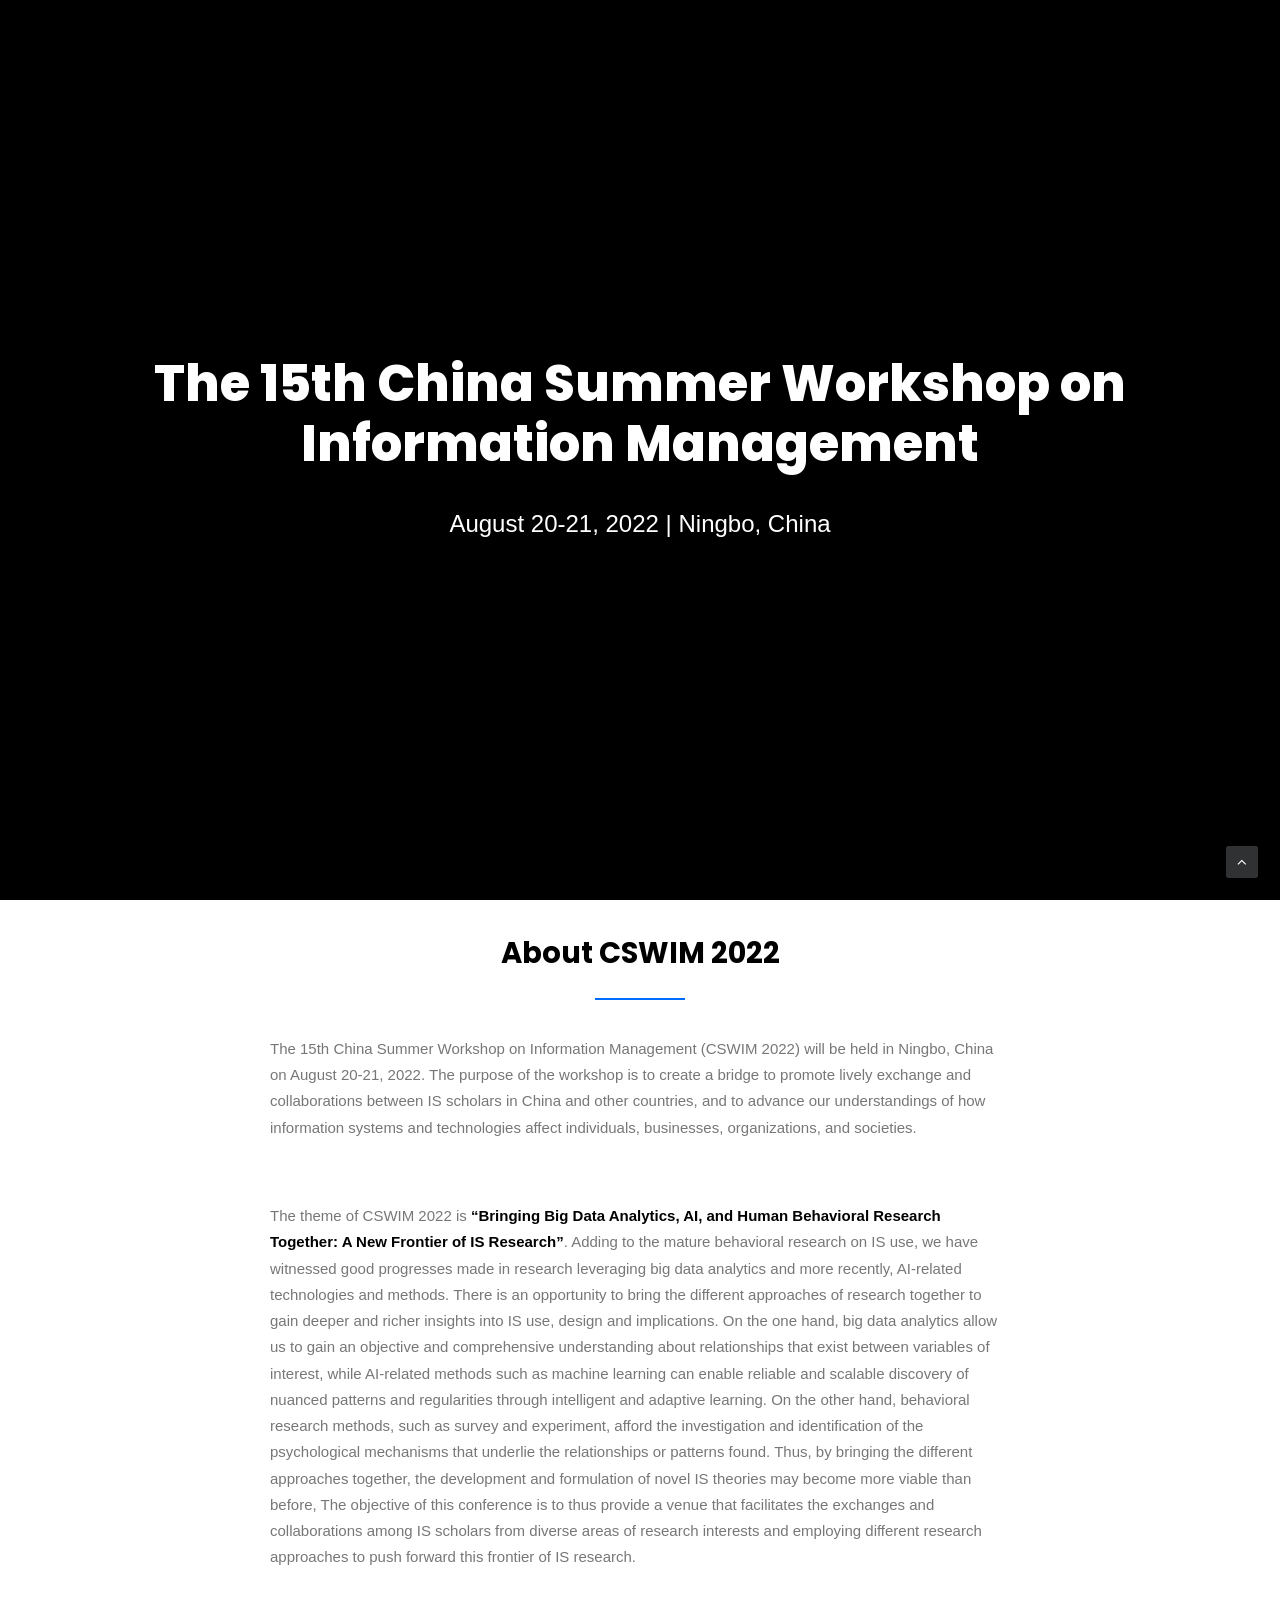
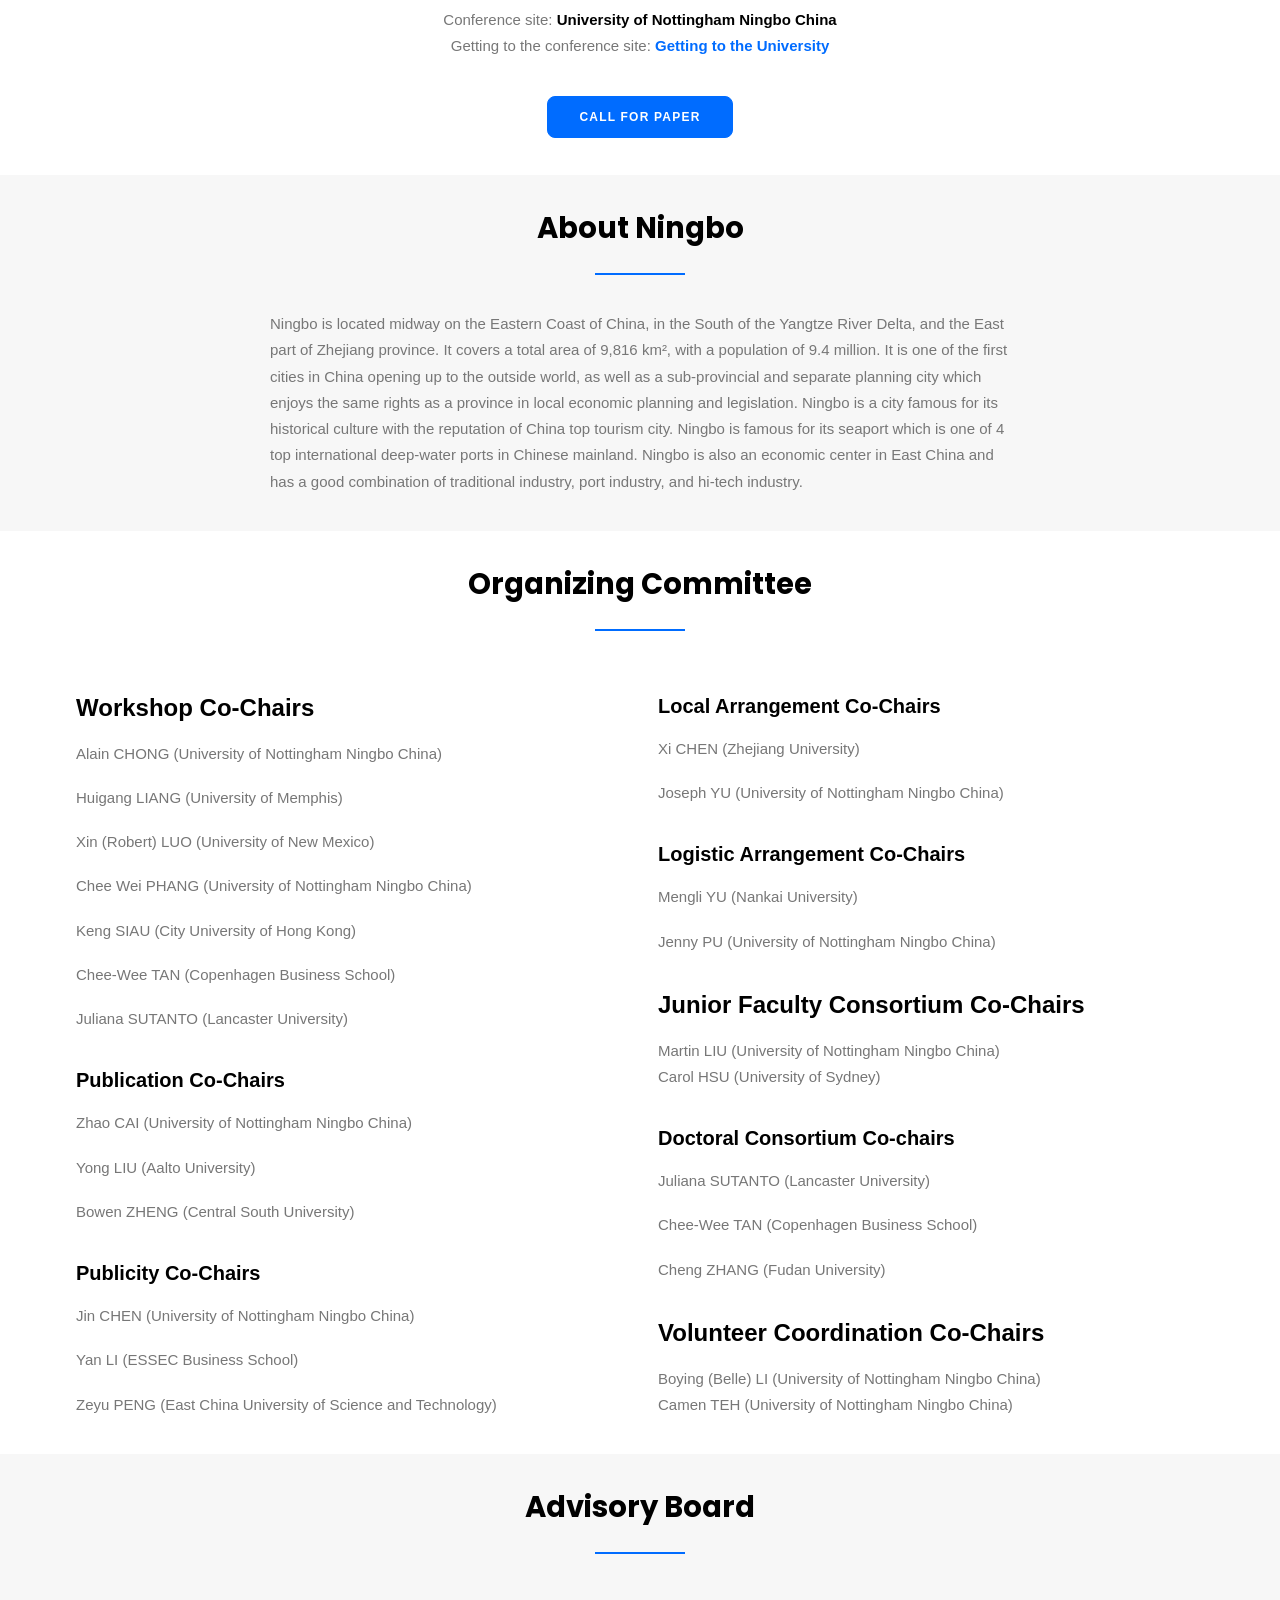
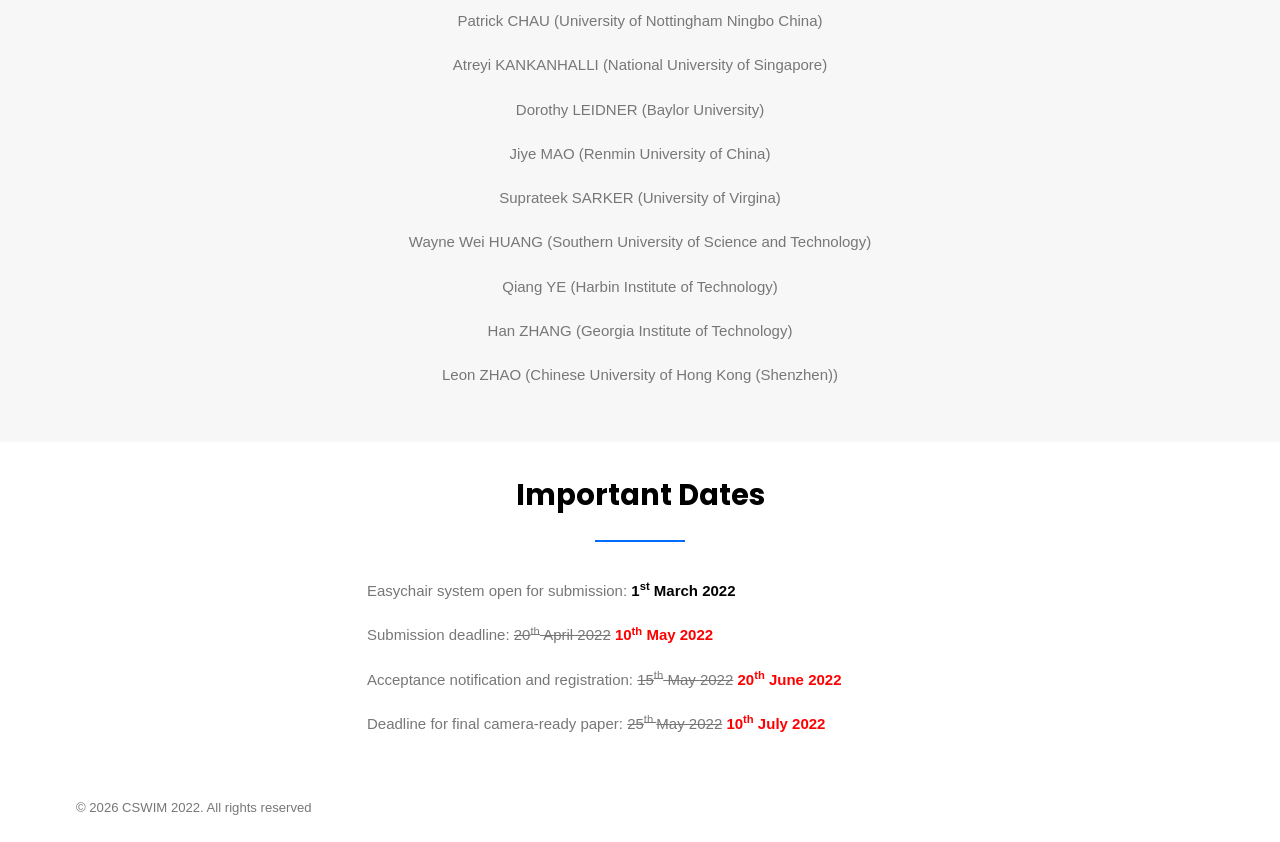
==== index.html @ 3b852569 "Static archive of 2022.cswimworkshop.org Mirrored from SiteGround origin for GitHub Pages hosting.  " ====
<!DOCTYPE html><html class="no-touch" lang="en-US" xmlns="http://www.w3.org/1999/xhtml"><head>
<meta http-equiv="Content-Type" content="text/html; charset=UTF-8">
<meta name="viewport" content="width=device-width, initial-scale=1">
<link rel="profile" href="http://gmpg.org/xfn/11">
<link rel="pingback" href="https://2022.cswimworkshop.org/xmlrpc.php">
<title>CSWIM 2022 – The 15th China Summer Workshop on Infor/mation Management</title>
<meta name="robots" content="max-image-preview:large">
<link rel="dns-prefetch" href="//fonts.googleapis.com">
<link rel="alternate" type="application/rss+xml" title="CSWIM 2022 » Feed" href="https://2022.cswimworkshop.org/feed/">
<link rel="alternate" type="application/rss+xml" title="CSWIM 2022 » Comments Feed" href="https://2022.cswimworkshop.org/comments/feed/">
<link rel="alternate" type="text/calendar" title="CSWIM 2022 » iCal Feed" href="https://2022.cswimworkshop.org/events/?ical=1">
<link rel="alternate" title="oEmbed (JSON)" type="application/json+oembed" href="https://2022.cswimworkshop.org/wp-json/oembed/1.0/embed?url=https%3A%2F%2F2022.cswimworkshop.org%2F">
<link rel="alternate" title="oEmbed (XML)" type="text/xml+oembed" href="https://2022.cswimworkshop.org/wp-json/oembed/1.0/embed?url=https%3A%2F%2F2022.cswimworkshop.org%2F&amp;format=xml">
<style id="wp-img-auto-sizes-contain-inline-css">
img:is([sizes=auto i],[sizes^="auto," i]){contain-intrinsic-size:3000px 1500px}
/*# sourceURL=wp-img-auto-sizes-contain-inline-css */
</style>
<style id="wp-emoji-styles-inline-css">

	img.wp-smiley, img.emoji {
		display: inline !important;
		border: none !important;
		box-shadow: none !important;
		height: 1em !important;
		width: 1em !important;
		margin: 0 0.07em !important;
		vertical-align: -0.1em !important;
		background: none !important;
		padding: 0 !important;
	}
/*# sourceURL=wp-emoji-styles-inline-css */
</style>
<style id="wp-block-library-inline-css">
:root{--wp-block-synced-color:#7a00df;--wp-block-synced-color--rgb:122,0,223;--wp-bound-block-color:var(--wp-block-synced-color);--wp-editor-canvas-background:#ddd;--wp-admin-theme-color:#007cba;--wp-admin-theme-color--rgb:0,124,186;--wp-admin-theme-color-darker-10:#006ba1;--wp-admin-theme-color-darker-10--rgb:0,107,160.5;--wp-admin-theme-color-darker-20:#005a87;--wp-admin-theme-color-darker-20--rgb:0,90,135;--wp-admin-border-width-focus:2px}@media (min-resolution:192dpi){:root{--wp-admin-border-width-focus:1.5px}}.wp-element-button{cursor:pointer}:root .has-very-light-gray-background-color{background-color:#eee}:root .has-very-dark-gray-background-color{background-color:#313131}:root .has-very-light-gray-color{color:#eee}:root .has-very-dark-gray-color{color:#313131}:root .has-vivid-green-cyan-to-vivid-cyan-blue-gradient-background{background:linear-gradient(135deg,#00d084,#0693e3)}:root .has-purple-crush-gradient-background{background:linear-gradient(135deg,#34e2e4,#4721fb 50%,#ab1dfe)}:root .has-hazy-dawn-gradient-background{background:linear-gradient(135deg,#faaca8,#dad0ec)}:root .has-subdued-olive-gradient-background{background:linear-gradient(135deg,#fafae1,#67a671)}:root .has-atomic-cream-gradient-background{background:linear-gradient(135deg,#fdd79a,#004a59)}:root .has-nightshade-gradient-background{background:linear-gradient(135deg,#330968,#31cdcf)}:root .has-midnight-gradient-background{background:linear-gradient(135deg,#020381,#2874fc)}:root{--wp--preset--font-size--normal:16px;--wp--preset--font-size--huge:42px}.has-regular-font-size{font-size:1em}.has-larger-font-size{font-size:2.625em}.has-normal-font-size{font-size:var(--wp--preset--font-size--normal)}.has-huge-font-size{font-size:var(--wp--preset--font-size--huge)}:root .has-text-align-center{text-align:center}:root .has-text-align-left{text-align:left}:root .has-text-align-right{text-align:right}.has-fit-text{white-space:nowrap!important}#end-resizable-editor-section{display:none}.aligncenter{clear:both}.items-justified-left{justify-content:flex-start}.items-justified-center{justify-content:center}.items-justified-right{justify-content:flex-end}.items-justified-space-between{justify-content:space-between}.screen-reader-text{word-wrap:normal!important;border:0;clip-path:inset(50%);height:1px;margin:-1px;overflow:hidden;padding:0;position:absolute;width:1px}.screen-reader-text:focus{background-color:#ddd;clip-path:none;color:#444;display:block;font-size:1em;height:auto;left:5px;line-height:normal;padding:15px 23px 14px;text-decoration:none;top:5px;width:auto;z-index:100000}html :where(.has-border-color){border-style:solid}html :where([style*=border-color]){border-style:solid}html :where([style*=border-top-color]){border-top-style:solid}html :where([style*=border-right-color]){border-right-style:solid}html :where([style*=border-bottom-color]){border-bottom-style:solid}html :where([style*=border-left-color]){border-left-style:solid}html :where([style*=border-width]){border-style:solid}html :where([style*=border-top-width]){border-top-style:solid}html :where([style*=border-right-width]){border-right-style:solid}html :where([style*=border-bottom-width]){border-bottom-style:solid}html :where([style*=border-left-width]){border-left-style:solid}html :where(img[class*=wp-image-]){height:auto;max-width:100%}:where(figure){margin:0 0 1em}html :where(.is-position-sticky){--wp-admin--admin-bar--position-offset:var(--wp-admin--admin-bar--height,0px)}@media screen and (max-width:600px){html :where(.is-position-sticky){--wp-admin--admin-bar--position-offset:0px}}

/*# sourceURL=/wp-includes/css/dist/block-library/common.min.css */
</style>
<style id="classic-theme-styles-inline-css">
/*! This file is auto-generated */
.wp-block-button__link{color:#fff;background-color:#32373c;border-radius:9999px;box-shadow:none;text-decoration:none;padding:calc(.667em + 2px) calc(1.333em + 2px);font-size:1.125em}.wp-block-file__button{background:#32373c;color:#fff;text-decoration:none}
/*# sourceURL=/wp-includes/css/classic-themes.min.css */
</style>

<style id="global-styles-inline-css">
:root{--wp--preset--aspect-ratio--square: 1;--wp--preset--aspect-ratio--4-3: 4/3;--wp--preset--aspect-ratio--3-4: 3/4;--wp--preset--aspect-ratio--3-2: 3/2;--wp--preset--aspect-ratio--2-3: 2/3;--wp--preset--aspect-ratio--16-9: 16/9;--wp--preset--aspect-ratio--9-16: 9/16;--wp--preset--color--black: #000000;--wp--preset--color--cyan-bluish-gray: #abb8c3;--wp--preset--color--white: #ffffff;--wp--preset--color--pale-pink: #f78da7;--wp--preset--color--vivid-red: #cf2e2e;--wp--preset--color--luminous-vivid-orange: #ff6900;--wp--preset--color--luminous-vivid-amber: #fcb900;--wp--preset--color--light-green-cyan: #7bdcb5;--wp--preset--color--vivid-green-cyan: #00d084;--wp--preset--color--pale-cyan-blue: #8ed1fc;--wp--preset--color--vivid-cyan-blue: #0693e3;--wp--preset--color--vivid-purple: #9b51e0;--wp--preset--gradient--vivid-cyan-blue-to-vivid-purple: linear-gradient(135deg,rgb(6,147,227) 0%,rgb(155,81,224) 100%);--wp--preset--gradient--light-green-cyan-to-vivid-green-cyan: linear-gradient(135deg,rgb(122,220,180) 0%,rgb(0,208,130) 100%);--wp--preset--gradient--luminous-vivid-amber-to-luminous-vivid-orange: linear-gradient(135deg,rgb(252,185,0) 0%,rgb(255,105,0) 100%);--wp--preset--gradient--luminous-vivid-orange-to-vivid-red: linear-gradient(135deg,rgb(255,105,0) 0%,rgb(207,46,46) 100%);--wp--preset--gradient--very-light-gray-to-cyan-bluish-gray: linear-gradient(135deg,rgb(238,238,238) 0%,rgb(169,184,195) 100%);--wp--preset--gradient--cool-to-warm-spectrum: linear-gradient(135deg,rgb(74,234,220) 0%,rgb(151,120,209) 20%,rgb(207,42,186) 40%,rgb(238,44,130) 60%,rgb(251,105,98) 80%,rgb(254,248,76) 100%);--wp--preset--gradient--blush-light-purple: linear-gradient(135deg,rgb(255,206,236) 0%,rgb(152,150,240) 100%);--wp--preset--gradient--blush-bordeaux: linear-gradient(135deg,rgb(254,205,165) 0%,rgb(254,45,45) 50%,rgb(107,0,62) 100%);--wp--preset--gradient--luminous-dusk: linear-gradient(135deg,rgb(255,203,112) 0%,rgb(199,81,192) 50%,rgb(65,88,208) 100%);--wp--preset--gradient--pale-ocean: linear-gradient(135deg,rgb(255,245,203) 0%,rgb(182,227,212) 50%,rgb(51,167,181) 100%);--wp--preset--gradient--electric-grass: linear-gradient(135deg,rgb(202,248,128) 0%,rgb(113,206,126) 100%);--wp--preset--gradient--midnight: linear-gradient(135deg,rgb(2,3,129) 0%,rgb(40,116,252) 100%);--wp--preset--font-size--small: 13px;--wp--preset--font-size--medium: 20px;--wp--preset--font-size--large: 36px;--wp--preset--font-size--x-large: 42px;--wp--preset--spacing--20: 0.44rem;--wp--preset--spacing--30: 0.67rem;--wp--preset--spacing--40: 1rem;--wp--preset--spacing--50: 1.5rem;--wp--preset--spacing--60: 2.25rem;--wp--preset--spacing--70: 3.38rem;--wp--preset--spacing--80: 5.06rem;--wp--preset--shadow--natural: 6px 6px 9px rgba(0, 0, 0, 0.2);--wp--preset--shadow--deep: 12px 12px 50px rgba(0, 0, 0, 0.4);--wp--preset--shadow--sharp: 6px 6px 0px rgba(0, 0, 0, 0.2);--wp--preset--shadow--outlined: 6px 6px 0px -3px rgb(255, 255, 255), 6px 6px rgb(0, 0, 0);--wp--preset--shadow--crisp: 6px 6px 0px rgb(0, 0, 0);}:where(body) { margin: 0; }:where(.is-layout-flex){gap: 0.5em;}:where(.is-layout-grid){gap: 0.5em;}body .is-layout-flex{display: flex;}.is-layout-flex{flex-wrap: wrap;align-items: center;}.is-layout-flex > :is(*, div){margin: 0;}body .is-layout-grid{display: grid;}.is-layout-grid > :is(*, div){margin: 0;}body{padding-top: 0px;padding-right: 0px;padding-bottom: 0px;padding-left: 0px;}:root :where(.wp-element-button, .wp-block-button__link){background-color: #32373c;border-width: 0;color: #fff;font-family: inherit;font-size: inherit;font-style: inherit;font-weight: inherit;letter-spacing: inherit;line-height: inherit;padding-top: calc(0.667em + 2px);padding-right: calc(1.333em + 2px);padding-bottom: calc(0.667em + 2px);padding-left: calc(1.333em + 2px);text-decoration: none;text-transform: inherit;}.has-black-color{color: var(--wp--preset--color--black) !important;}.has-cyan-bluish-gray-color{color: var(--wp--preset--color--cyan-bluish-gray) !important;}.has-white-color{color: var(--wp--preset--color--white) !important;}.has-pale-pink-color{color: var(--wp--preset--color--pale-pink) !important;}.has-vivid-red-color{color: var(--wp--preset--color--vivid-red) !important;}.has-luminous-vivid-orange-color{color: var(--wp--preset--color--luminous-vivid-orange) !important;}.has-luminous-vivid-amber-color{color: var(--wp--preset--color--luminous-vivid-amber) !important;}.has-light-green-cyan-color{color: var(--wp--preset--color--light-green-cyan) !important;}.has-vivid-green-cyan-color{color: var(--wp--preset--color--vivid-green-cyan) !important;}.has-pale-cyan-blue-color{color: var(--wp--preset--color--pale-cyan-blue) !important;}.has-vivid-cyan-blue-color{color: var(--wp--preset--color--vivid-cyan-blue) !important;}.has-vivid-purple-color{color: var(--wp--preset--color--vivid-purple) !important;}.has-black-background-color{background-color: var(--wp--preset--color--black) !important;}.has-cyan-bluish-gray-background-color{background-color: var(--wp--preset--color--cyan-bluish-gray) !important;}.has-white-background-color{background-color: var(--wp--preset--color--white) !important;}.has-pale-pink-background-color{background-color: var(--wp--preset--color--pale-pink) !important;}.has-vivid-red-background-color{background-color: var(--wp--preset--color--vivid-red) !important;}.has-luminous-vivid-orange-background-color{background-color: var(--wp--preset--color--luminous-vivid-orange) !important;}.has-luminous-vivid-amber-background-color{background-color: var(--wp--preset--color--luminous-vivid-amber) !important;}.has-light-green-cyan-background-color{background-color: var(--wp--preset--color--light-green-cyan) !important;}.has-vivid-green-cyan-background-color{background-color: var(--wp--preset--color--vivid-green-cyan) !important;}.has-pale-cyan-blue-background-color{background-color: var(--wp--preset--color--pale-cyan-blue) !important;}.has-vivid-cyan-blue-background-color{background-color: var(--wp--preset--color--vivid-cyan-blue) !important;}.has-vivid-purple-background-color{background-color: var(--wp--preset--color--vivid-purple) !important;}.has-black-border-color{border-color: var(--wp--preset--color--black) !important;}.has-cyan-bluish-gray-border-color{border-color: var(--wp--preset--color--cyan-bluish-gray) !important;}.has-white-border-color{border-color: var(--wp--preset--color--white) !important;}.has-pale-pink-border-color{border-color: var(--wp--preset--color--pale-pink) !important;}.has-vivid-red-border-color{border-color: var(--wp--preset--color--vivid-red) !important;}.has-luminous-vivid-orange-border-color{border-color: var(--wp--preset--color--luminous-vivid-orange) !important;}.has-luminous-vivid-amber-border-color{border-color: var(--wp--preset--color--luminous-vivid-amber) !important;}.has-light-green-cyan-border-color{border-color: var(--wp--preset--color--light-green-cyan) !important;}.has-vivid-green-cyan-border-color{border-color: var(--wp--preset--color--vivid-green-cyan) !important;}.has-pale-cyan-blue-border-color{border-color: var(--wp--preset--color--pale-cyan-blue) !important;}.has-vivid-cyan-blue-border-color{border-color: var(--wp--preset--color--vivid-cyan-blue) !important;}.has-vivid-purple-border-color{border-color: var(--wp--preset--color--vivid-purple) !important;}.has-vivid-cyan-blue-to-vivid-purple-gradient-background{background: var(--wp--preset--gradient--vivid-cyan-blue-to-vivid-purple) !important;}.has-light-green-cyan-to-vivid-green-cyan-gradient-background{background: var(--wp--preset--gradient--light-green-cyan-to-vivid-green-cyan) !important;}.has-luminous-vivid-amber-to-luminous-vivid-orange-gradient-background{background: var(--wp--preset--gradient--luminous-vivid-amber-to-luminous-vivid-orange) !important;}.has-luminous-vivid-orange-to-vivid-red-gradient-background{background: var(--wp--preset--gradient--luminous-vivid-orange-to-vivid-red) !important;}.has-very-light-gray-to-cyan-bluish-gray-gradient-background{background: var(--wp--preset--gradient--very-light-gray-to-cyan-bluish-gray) !important;}.has-cool-to-warm-spectrum-gradient-background{background: var(--wp--preset--gradient--cool-to-warm-spectrum) !important;}.has-blush-light-purple-gradient-background{background: var(--wp--preset--gradient--blush-light-purple) !important;}.has-blush-bordeaux-gradient-background{background: var(--wp--preset--gradient--blush-bordeaux) !important;}.has-luminous-dusk-gradient-background{background: var(--wp--preset--gradient--luminous-dusk) !important;}.has-pale-ocean-gradient-background{background: var(--wp--preset--gradient--pale-ocean) !important;}.has-electric-grass-gradient-background{background: var(--wp--preset--gradient--electric-grass) !important;}.has-midnight-gradient-background{background: var(--wp--preset--gradient--midnight) !important;}.has-small-font-size{font-size: var(--wp--preset--font-size--small) !important;}.has-medium-font-size{font-size: var(--wp--preset--font-size--medium) !important;}.has-large-font-size{font-size: var(--wp--preset--font-size--large) !important;}.has-x-large-font-size{font-size: var(--wp--preset--font-size--x-large) !important;}
/*# sourceURL=global-styles-inline-css */
</style>

<link rel="stylesheet" id="uncodefont-google-css" href="//fonts.googleapis.com/css?family=Poppins:100,100italic,200,200italic,300,300italic,regular,italic,500,500italic,600,600italic,700,700italic,800,800italic,900,900italic&amp;subset=latin,latin-ext,devanagari&amp;ver=2.2.4" media="all">
<link rel="stylesheet" id="uncode-style-css" href="./wp-content/themes/uncode/library/css/style__ver=1611093779.css" media="all">
<style id="uncode-style-inline-css">

@media (min-width: 960px) { .limit-width { max-width: 1200px; margin: auto;}}
/*# sourceURL=uncode-style-inline-css */
</style>
<link rel="stylesheet" id="uncode-icons-css" href="./wp-content/themes/uncode/library/css/uncode-icons__ver=1611093779.css" media="all">
<link rel="stylesheet" id="uncode-custom-style-css" href="./wp-content/themes/uncode/library/css/style-custom__ver=1611093779.css" media="all">
<script id="jquery-core-js" src="./wp-includes/js/jquery/jquery.min__ver=3.7.1.js"></script>
<script id="jquery-migrate-js" src="./wp-includes/js/jquery/jquery-migrate.min__ver=3.4.1.js"></script>
<script id="ai-uncode-js" src="./wp-content/themes/uncode/library/js/ai-uncode.js&amp;' id='uncodeAI' data-home='/' data-path='/' data-breakpoints-images='258,516,720,1032,1440,2064,2880/index.html"></script>
<script id="uncode-init-js-extra">
var SiteParameters = {"days":"days","hours":"hours","minutes":"minutes","seconds":"seconds","constant_scroll":"on","scroll_speed":"2","parallax_factor":"0.25","loading":"Loading\u2026","slide_name":"slide","slide_footer":"footer","ajax_url":"https://2022.cswimworkshop.org/wp-admin/admin-ajax.php","nonce_adaptive_images":"095b8f1d96","enable_debug":"","block_mobile_videos":"","is_frontend_editor":"","mobile_parallax_allowed":"","wireframes_plugin_active":""};
//# sourceURL=uncode-init-js-extra
</script>
<script id="uncode-init-js" src="./wp-content/themes/uncode/library/js/init__ver=1611093779.js"></script>
<link rel="https://api.w.org/" href="https://2022.cswimworkshop.org/wp-json/"><link rel="alternate" title="JSON" type="application/json" href="https://2022.cswimworkshop.org/wp-json/wp/v2/pages/530"><link rel="EditURI" type="application/rsd+xml" title="RSD" href="https://2022.cswimworkshop.org/xmlrpc.php?rsd">
<meta name="generator" content="WordPress 7.0.1">
<link rel="canonical" href="https://2022.cswimworkshop.org/">
<link rel="shortlink" href="https://2022.cswimworkshop.org/">
<meta name="tec-api-version" content="v1"><meta name="tec-api-origin" content="https://2022.cswimworkshop.org"><link rel="alternate" href="https://2022.cswimworkshop.org/wp-json/tribe/events/v1/"><style>.recentcomments a{display:inline !important;padding:0 !important;margin:0 !important;}</style><style id="wp-custom-css">
#menu-item-634 a {
	color: red !important;
}

#menu-item-634 a:hover {
	opacity: 70%;
}
</style>
<noscript><style> .wpb_animate_when_almost_visible { opacity: 1; }</style></noscript></head>
<body class="home wp-singular page-template-default page page-id-530 wp-theme-uncode style-color-lxmt-bg tribe-no-js hormenu-position-left hmenu hmenu-position-right header-full-width main-center-align menu-mobile-transparent textual-accent-color mobile-parallax-not-allowed ilb-no-bounce unreg wpb-js-composer js-comp-ver-6.1.0 vc_responsive" data-border="0">
		<div class="body-borders" data-border="0"><div class="top-border body-border-shadow"></div><div class="right-border body-border-shadow"></div><div class="bottom-border body-border-shadow"></div><div class="left-border body-border-shadow"></div><div class="top-border style-light-bg"></div><div class="right-border style-light-bg"></div><div class="bottom-border style-light-bg"></div><div class="left-border style-light-bg"></div></div>	<div class="box-wrapper">
		<div class="box-container">
		<script type="text/javascript">UNCODE.initBox();</script>
		<div class="menu-wrapper">
													
													<header id="masthead" class="navbar menu-primary menu-light submenu-light menu-transparent menu-add-padding style-light-original menu-absolute menu-with-logo">
														<div class="menu-container style-color-xsdn-bg menu-borders">
															<div class="row-menu">
																<div class="row-menu-inner">
																	<div id="logo-container-mobile" class="col-lg-0 logo-container middle">
																		<div id="main-logo" class="navbar-header style-light">
																			<a href="./index.html" class="navbar-brand" data-minheight="20"><h2 class="text-logo h3 logo-skinnable main-logo" data-maxheight="20" style="font-size:20px;">CSWIM 2022</h2></a>
																		</div>
																		<div class="mmb-container"><div class="mobile-menu-button 1 mobile-menu-button-light lines-button x2"><span class="lines"></span></div></div>
																	</div>
																	<div class="col-lg-12 main-menu-container middle">
																		<div class="menu-horizontal">
																			<div class="menu-horizontal-inner">
																				<div class="nav navbar-nav navbar-main navbar-nav-first"><ul id="menu-menu" class="menu-primary-inner menu-smart sm"><li id="menu-item-539" class="menu-item menu-item-type-post_type menu-item-object-page menu-item-home current-menu-item page_item page-item-530 current_page_item menu-item-539 active menu-item-link"><a title="Home" href="./index.html">Home<i class="fa fa-angle-right fa-dropdown"></i></a></li>
<li id="menu-item-572" class="menu-item menu-item-type-custom menu-item-object-custom menu-item-has-children menu-item-572 dropdown menu-item-link"><a title="Committees" href="./index.html" data-toggle="dropdown" class="dropdown-toggle" data-type="title">Committees<i class="fa fa-angle-down fa-dropdown"></i></a>
<ul role="menu" class="drop-menu">
	<li id="menu-item-574" class="menu-item menu-item-type-post_type menu-item-object-page menu-item-574"><a title="Organizing Committee" href="./organizing-committee/index.html">Organizing Committee<i class="fa fa-angle-right fa-dropdown"></i></a></li>
	<li id="menu-item-573" class="menu-item menu-item-type-post_type menu-item-object-page menu-item-573"><a title="Advisory Board" href="./advisory-board/index.html">Advisory Board<i class="fa fa-angle-right fa-dropdown"></i></a></li>
</ul>
</li>
<li id="menu-item-575" class="menu-item menu-item-type-custom menu-item-object-custom menu-item-has-children menu-item-575 dropdown menu-item-link"><a title="Program" href="./index.html" data-toggle="dropdown" class="dropdown-toggle" data-type="title">Program<i class="fa fa-angle-down fa-dropdown"></i></a>
<ul role="menu" class="drop-menu">
	<li id="menu-item-728" class="menu-item menu-item-type-post_type menu-item-object-page menu-item-728"><a title="Download Program" href="./program/index.html">Download Program<i class="fa fa-angle-right fa-dropdown"></i></a></li>
	<li id="menu-item-577" class="menu-item menu-item-type-post_type menu-item-object-page menu-item-577"><a title="Keynote Speakers" href="./keynote/index.html">Keynote Speakers<i class="fa fa-angle-right fa-dropdown"></i></a></li>
	<li id="menu-item-576" class="menu-item menu-item-type-post_type menu-item-object-page menu-item-576"><a title="Industrial Keynote Speakers" href="./industrial-keynote/index.html">Industrial Keynote Speakers<i class="fa fa-angle-right fa-dropdown"></i></a></li>
</ul>
</li>
<li id="menu-item-724" class="menu-item menu-item-type-custom menu-item-object-custom menu-item-724 menu-item-link"><a title="Proceedings" href="http://2022.cswimworkshop.org/wp-content/uploads/2022/08/CSWIM-2022-Proceedings_18-Aug.pdf">Proceedings<i class="fa fa-angle-right fa-dropdown"></i></a></li>
<li id="menu-item-549" class="menu-item menu-item-type-post_type menu-item-object-page menu-item-549 menu-item-link"><a title="Call for Paper" href="./call-for-paper/index.html">Call for Paper<i class="fa fa-angle-right fa-dropdown"></i></a></li>
<li id="menu-item-743" class="menu-item menu-item-type-custom menu-item-object-custom menu-item-has-children menu-item-743 dropdown menu-item-link"><a title="Consortium" href="./index.html" data-toggle="dropdown" class="dropdown-toggle" data-type="title">Consortium<i class="fa fa-angle-down fa-dropdown"></i></a>
<ul role="menu" class="drop-menu">
	<li id="menu-item-612" class="menu-item menu-item-type-post_type menu-item-object-page menu-item-612"><a title="Doctoral Consortium" href="./doctoral-consortium/index.html">Doctoral Consortium<i class="fa fa-angle-right fa-dropdown"></i></a></li>
	<li id="menu-item-742" class="menu-item menu-item-type-post_type menu-item-object-page menu-item-742"><a title="Junior Faculty Development Consortium" href="./junior-faculty-development-consortium/index.html">Junior Faculty Development Consortium<i class="fa fa-angle-right fa-dropdown"></i></a></li>
</ul>
</li>
<li id="menu-item-634" class="menu-item menu-item-type-post_type menu-item-object-page menu-item-634 menu-item-link"><a title="Registration" href="./registration/index.html">Registration<i class="fa fa-angle-right fa-dropdown"></i></a></li>
<li id="menu-item-680" class="menu-item menu-item-type-post_type menu-item-object-page menu-item-680 menu-item-link"><a title="Hotels" href="./hotels/index.html">Hotels<i class="fa fa-angle-right fa-dropdown"></i></a></li>
<li id="menu-item-733" class="menu-item menu-item-type-post_type menu-item-object-page menu-item-733 menu-item-link"><a title="Placement" href="./placement/index.html">Placement<i class="fa fa-angle-right fa-dropdown"></i></a></li>
<li id="menu-item-773" class="menu-item menu-item-type-post_type menu-item-object-page menu-item-773 menu-item-link"><a title="Highlights" href="./highlights/index.html">Highlights<i class="fa fa-angle-right fa-dropdown"></i></a></li>
<li id="menu-item-139" class="menu-item menu-item-type-custom menu-item-object-custom menu-item-139 menu-item-link"><a title="Past CSWIMS" href="http://cswimworkshop.org/">Past CSWIMS<i class="fa fa-angle-right fa-dropdown"></i></a></li>
</ul></div><div class="nav navbar-nav navbar-nav-last"><ul class="menu-smart sm menu-icons"><li class="menu-item-link search-icon style-light dropdown"><a href="./index.html" class="trigger-overlay search-icon" data-area="search" data-container="box-container">
													<i class="fa fa-search3"></i><span class="desktop-hidden"><span>Search</span></span><i class="fa fa-angle-down fa-dropdown desktop-hidden"></i>
													</a>
													<ul role="menu" class="drop-menu desktop-hidden">
														<li>
															<form class="search" method="get" action="https://2022.cswimworkshop.org/">
																<input type="search" class="search-field no-livesearch" placeholder="Search…" value="" name="s" title="Search for:">
															</form>
														</li>
													</ul></li></ul></div><div class="desktop-hidden">
														 							</div></div>
																		</div>
																	</div>
																</div>
															</div>
														</div>
													</header>
												</div>			<script type="text/javascript">UNCODE.fixMenuHeight();</script>
			<div class="main-wrapper">
				<div class="main-container">
					<div class="page-wrapper">
						<div class="sections-container">
<div id="page-header"><div class="header-wrapper header-uncode-block header-scroll-opacity">
									<div data-parent="true" class="vc_row style-color-jevc-bg row-container"><div class="row-background background-element">
											<div class="background-wrapper">
												<div class="background-inner adaptive-async" style="background-image: url(&quot;./wp-content/uploads/2020/01/bevis-g-5RzpxM9yIBg-unsplash-1-1.jpg&quot;);background-repeat: no-repeat;background-position: center bottom;background-attachment: scroll;background-size: cover;" data-uniqueid="543-494445" data-guid="https://2022.cswimworkshop.org/wp-content/uploads/2020/01/bevis-g-5RzpxM9yIBg-unsplash-1-1.jpg" data-path="2020/01/bevis-g-5RzpxM9yIBg-unsplash-1-1.jpg" data-width="1920" data-height="1440" data-singlew="12" data-singleh="null" data-crop=""></div>
												<div class="block-bg-overlay style-color-jevc-bg" style="opacity: 0.5;"></div>
											</div>
										</div><div class="row limit-width row-parent row-header" data-height-ratio="full"><div class="wpb_row row-inner"><div class="wpb_column pos-middle pos-center align_center column_parent col-lg-12 single-internal-gutter"><div class="uncol style-dark"><div class="uncoltable"><div class="uncell no-block-padding"><div class="uncont"><div class="vc_custom_heading_wrap "><div class="heading-text el-text heading-bigtext"><p></p>
<h1><span class="font-695280"><span style="color: #ffffff; font-size: 50px; font-weight: 800">The 15th China Summer Workshop on Information Management</span></span></h1>
<p>
</p></div><div class="clear"></div></div><div class="uncode_text_column"><p></p>
<h3><span style="color: #ffffff; font-weight: 400;">August 20-21, 2022 | Ningbo, China</span></h3>
<p>
</p></div><div class="empty-space empty-triple"><span class="empty-space-inner"></span></div>
</div></div></div></div></div><script id="script-542652" data-row="script-542652" type="text/javascript" class="vc_controls">UNCODE.initRow(document.getElementById("script-542652"));</script></div></div></div>
<div class="header-scrolldown style-dark"><i class="fa fa-angle-down"></i></div></div></div><script type="text/javascript">UNCODE.initHeader();</script><article id="post-530" class="page-body style-dark-bg post-530 page type-page status-publish hentry">
						<div class="post-wrapper">
							<div class="post-body"><div class="post-content un-no-sidebar-layout"><div data-parent="true" class="vc_row row-container"><div class="row limit-width row-parent"><div class="wpb_row row-inner"><div class="wpb_column pos-top pos-center align_center column_parent col-lg-12 single-internal-gutter"><div class="uncol style-dark"><div class="uncoltable"><div class="uncell no-block-padding"><div class="uncont"><div class="vc_custom_heading_wrap "><div class="heading-text el-text"><h1 class="font-695280 h2 font-weight-700"><span>About CSWIM 2022</span></h1><hr class="separator-break separator-accent"></div><div class="clear"></div></div><div class="vc_row row-internal row-container"><div class="row row-child"><div class="wpb_row row-inner"><div class="wpb_column pos-top pos-center align_left column_child col-lg-2 single-internal-gutter"><div class="uncol style-dark"><div class="uncoltable"><div class="uncell no-block-padding"><div class="uncont"></div></div></div></div></div><div class="wpb_column pos-top pos-center align_left column_child col-lg-8 single-internal-gutter"><div class="uncol style-dark"><div class="uncoltable"><div class="uncell no-block-padding"><div class="uncont"><div class="uncode_text_column"><p>The 15th China Summer Workshop on Information Management (CSWIM 2022) will be held in Ningbo, China on August 20-21, 2022. The purpose of the workshop is to create a bridge to promote lively exchange and collaborations between IS scholars in China and other countries, and to advance our understandings of how information systems and technologies affect individuals, businesses, organizations, and societies.</p>
<p>&nbsp;</p>
<p>The theme of CSWIM 2022 is <strong>“Bringing Big Data Analytics, AI, and Human Behavioral Research Together: A New Frontier of IS Research”</strong>. Adding to the mature behavioral research on IS use, we have witnessed good progresses made in research leveraging big data analytics and more recently, AI-related technologies and methods. There is an opportunity to bring the different approaches of research together to gain deeper and richer insights into IS use, design and implications. On the one hand, big data analytics allow us to gain an objective and comprehensive understanding about relationships that exist between variables of interest, while AI-related methods such as machine learning can enable reliable and scalable discovery of nuanced patterns and regularities through intelligent and adaptive learning. On the other hand, behavioral research methods, such as survey and experiment, afford the investigation and identification of the psychological mechanisms that underlie the relationships or patterns found. Thus, by bringing the different approaches together, the development and formulation of novel IS theories may become more viable than before, The objective of this conference is to thus provide a venue that facilitates the exchanges and collaborations among IS scholars from diverse areas of research interests and employing different research approaches to push forward this frontier of IS research.</p>
</div></div></div></div></div></div><div class="wpb_column pos-top pos-center align_left column_child col-lg-2 single-internal-gutter"><div class="uncol style-dark"><div class="uncoltable"><div class="uncell no-block-padding"><div class="uncont"></div></div></div></div></div></div></div></div><div class="uncode_text_column"><p>Conference site: <strong>University of Nottingham Ningbo China</strong><br>
Getting to the conference site: <strong><a href="https://www.nottingham.edu.cn/en/About/Contact/Visit-us.aspx">Getting to the University</a></strong></p>
</div><span class="btn-container"><a href="http://2022.cswimworkshop.org/call-for-paper/" class="custom-link btn border-width-0 btn-accent btn-round btn-icon-left" title="Call for Paper">Call for Paper</a></span></div></div></div></div></div><script id="script-971013" data-row="script-971013" type="text/javascript" class="vc_controls">UNCODE.initRow(document.getElementById("script-971013"));</script></div></div></div><div data-parent="true" class="vc_row style-color-lxmt-bg row-container"><div class="row limit-width row-parent"><div class="wpb_row row-inner"><div class="wpb_column pos-top pos-center align_center column_parent col-lg-12 single-internal-gutter"><div class="uncol style-dark"><div class="uncoltable"><div class="uncell no-block-padding"><div class="uncont"><div class="vc_custom_heading_wrap "><div class="heading-text el-text"><h1 class="font-695280 h2 font-weight-700"><span>About Ningbo</span></h1><hr class="separator-break separator-accent"></div><div class="clear"></div></div><div class="vc_row row-internal row-container"><div class="row row-child"><div class="wpb_row row-inner"><div class="wpb_column pos-top pos-center align_left column_child col-lg-2 single-internal-gutter"><div class="uncol style-dark"><div class="uncoltable"><div class="uncell no-block-padding"><div class="uncont"></div></div></div></div></div><div class="wpb_column pos-top pos-center align_left column_child col-lg-8 single-internal-gutter"><div class="uncol style-dark"><div class="uncoltable"><div class="uncell no-block-padding"><div class="uncont"><div class="uncode_text_column"><p>Ningbo is located midway on the Eastern Coast of China, in the South of the Yangtze River Delta, and the East part of Zhejiang province. It covers a total area of 9,816 km², with a population of 9.4 million. It is one of the first cities in China opening up to the outside world, as well as a sub-provincial and separate planning city which enjoys the same rights as a province in local economic planning and legislation. Ningbo is a city famous for its historical culture with the reputation of China top tourism city. Ningbo is famous for its seaport which is one of 4 top international deep-water ports in Chinese mainland. Ningbo is also an economic center in East China and has a good combination of traditional industry, port industry, and hi-tech industry.</p>
</div></div></div></div></div></div><div class="wpb_column pos-top pos-center align_left column_child col-lg-2 single-internal-gutter"><div class="uncol style-dark"><div class="uncoltable"><div class="uncell no-block-padding"><div class="uncont"></div></div></div></div></div></div></div></div></div></div></div></div></div><script id="script-207896" data-row="script-207896" type="text/javascript" class="vc_controls">UNCODE.initRow(document.getElementById("script-207896"));</script></div></div></div><div data-parent="true" class="vc_row row-container"><div class="row limit-width row-parent"><div class="wpb_row row-inner"><div class="wpb_column pos-top pos-center align_center column_parent col-lg-12 single-internal-gutter"><div class="uncol style-dark"><div class="uncoltable"><div class="uncell no-block-padding"><div class="uncont"><div class="vc_custom_heading_wrap "><div class="heading-text el-text"><h1 class="font-695280 h2 font-weight-700"><span>Organizing Committee</span></h1><hr class="separator-break separator-accent"></div><div class="clear"></div></div><div class="vc_row row-internal row-container"><div class="row row-child"><div class="wpb_row row-inner"><div class="wpb_column pos-top pos-center align_left column_child col-lg-6 single-internal-gutter"><div class="uncol style-dark"><div class="uncoltable"><div class="uncell no-block-padding"><div class="uncont"><div class="uncode_text_column"><p></p>
<h3>Workshop Co-Chairs</h3>
<p>Alain CHONG (University of Nottingham Ningbo China)</p>
<p>Huigang LIANG (University of Memphis)</p>
<p>Xin (Robert) LUO (University of New Mexico)</p>
<p>Chee Wei PHANG (University of Nottingham Ningbo China)</p>
<p>Keng SIAU (City University of Hong Kong)</p>
<p>Chee-Wee TAN (Copenhagen Business School)</p>
<p>Juliana SUTANTO (Lancaster University)</p>
</div><div class="uncode_text_column"><p></p>
<h4>Publication Co-Chairs</h4>
<p>Zhao CAI (University of Nottingham Ningbo China)</p>
<p>Yong LIU (Aalto University)</p>
<p>Bowen ZHENG (Central South University)</p>
</div><div class="uncode_text_column"><p></p>
<h4>Publicity Co-Chairs</h4>
<p>Jin CHEN (University of Nottingham Ningbo China)</p>
<p>Yan LI (ESSEC Business School)</p>
<p>Zeyu PENG (East China University of Science and Technology)</p>
</div></div></div></div></div></div><div class="wpb_column pos-top pos-center align_left column_child col-lg-6 single-internal-gutter"><div class="uncol style-dark"><div class="uncoltable"><div class="uncell no-block-padding"><div class="uncont"><div class="uncode_text_column"><p></p>
<h4>Local Arrangement Co-Chairs</h4>
<p>Xi CHEN (Zhejiang University)</p>
<p>Joseph YU (University of Nottingham Ningbo China)</p>
</div><div class="uncode_text_column"><p></p>
<h4>Logistic Arrangement Co-Chairs</h4>
<p>Mengli YU (Nankai University)</p>
<p>Jenny PU (University of Nottingham Ningbo China)</p>
</div><div class="uncode_text_column"><p></p>
<h3>Junior Faculty Consortium Co-Chairs</h3>
<p>Martin LIU (University of Nottingham Ningbo China)<br>
Carol HSU (University of Sydney)</p>
</div><div class="uncode_text_column"><p></p>
<h4>Doctoral Consortium Co-chairs</h4>
<p>Juliana SUTANTO (Lancaster University)</p>
<p>Chee-Wee TAN (Copenhagen Business School)</p>
<p>Cheng ZHANG (Fudan University)</p>
</div><div class="uncode_text_column"><p></p>
<h3>Volunteer Coordination Co-Chairs</h3>
<p>Boying (Belle) LI (University of Nottingham Ningbo China)<br>
Camen TEH (University of Nottingham Ningbo China)</p>
</div></div></div></div></div></div></div></div></div></div></div></div></div></div><script id="script-676160" data-row="script-676160" type="text/javascript" class="vc_controls">UNCODE.initRow(document.getElementById("script-676160"));</script></div></div></div><div data-parent="true" class="vc_row style-color-lxmt-bg row-container"><div class="row limit-width row-parent"><div class="wpb_row row-inner"><div class="wpb_column pos-top pos-center align_center column_parent col-lg-12 single-internal-gutter"><div class="uncol style-dark"><div class="uncoltable"><div class="uncell no-block-padding"><div class="uncont"><div class="vc_custom_heading_wrap "><div class="heading-text el-text"><h1 class="font-695280 h2 font-weight-700"><span>Advisory Board</span></h1><hr class="separator-break separator-accent"></div><div class="clear"></div></div><div class="vc_row row-internal row-container"><div class="row row-child"><div class="wpb_row row-inner"><div class="wpb_column pos-top pos-center align_left column_child col-lg-12 single-internal-gutter"><div class="uncol style-dark"><div class="uncoltable"><div class="uncell no-block-padding"><div class="uncont"><div class="uncode_text_column"><p></p>
<p style="text-align: center;">Patrick CHAU (University of Nottingham Ningbo China)</p>
<p style="text-align: center;">Atreyi KANKANHALLI (National University of Singapore)</p>
<p style="text-align: center;">Dorothy LEIDNER (Baylor University)</p>
<p style="text-align: center;">Jiye MAO (Renmin University of China)</p>
<p style="text-align: center;">Suprateek SARKER (University of Virgina)</p>
<p style="text-align: center;">Wayne Wei HUANG (Southern University of Science and Technology)</p>
<p style="text-align: center;">Qiang YE (Harbin Institute of Technology)</p>
<p style="text-align: center;">Han ZHANG (Georgia Institute of Technology)</p>
<p style="text-align: center;">Leon ZHAO (Chinese University of Hong Kong (Shenzhen))</p>
<p>
</p></div></div></div></div></div></div></div></div></div></div></div></div></div></div><script id="script-165460" data-row="script-165460" type="text/javascript" class="vc_controls">UNCODE.initRow(document.getElementById("script-165460"));</script></div></div></div><div data-parent="true" class="vc_row style-color-xsdn-bg row-container"><div class="row limit-width row-parent"><div class="wpb_row row-inner"><div class="wpb_column pos-top pos-center align_center column_parent col-lg-12 single-internal-gutter"><div class="uncol style-dark"><div class="uncoltable"><div class="uncell no-block-padding"><div class="uncont"><div class="vc_custom_heading_wrap "><div class="heading-text el-text"><h1 class="font-695280 h2 font-weight-700"><span>Important Dates</span></h1><hr class="separator-break separator-accent"></div><div class="clear"></div></div><div class="vc_row row-internal row-container"><div class="row row-child"><div class="wpb_row row-inner"><div class="wpb_column pos-top pos-center align_left column_child col-lg-3 single-internal-gutter"><div class="uncol style-dark"><div class="uncoltable"><div class="uncell no-block-padding"><div class="uncont"></div></div></div></div></div><div class="wpb_column pos-top pos-center align_left column_child col-lg-6 single-internal-gutter"><div class="uncol style-dark"><div class="uncoltable"><div class="uncell no-block-padding"><div class="uncont"><div class="uncode_text_column"><p>Easychair system open for submission: <strong>1<sup>st</sup> March 2022</strong></p>
<p>Submission deadline: <del>20<sup>th</sup> April 2022</del> <strong><span style="color: #ff0000;">10<sup>th</sup> May 2022</span></strong></p>
<p>Acceptance notification and registration: <del>15<sup>th</sup> May 2022</del> <strong><span style="color: #ff0000;">20<sup>th</sup> June 2022</span></strong></p>
<p>Deadline for final camera-ready paper: <del>25<sup>th </sup>May 2022</del><strong> <span style="color: #ff0000;">10<sup>th</sup> July 2022</span></strong></p>
</div></div></div></div></div></div><div class="wpb_column pos-top pos-center align_left column_child col-lg-3 single-internal-gutter"><div class="uncol style-dark"><div class="uncoltable"><div class="uncell no-block-padding"><div class="uncont"></div></div></div></div></div></div></div></div></div></div></div></div></div><script id="script-734262" data-row="script-734262" type="text/javascript" class="vc_controls">UNCODE.initRow(document.getElementById("script-734262"));</script></div></div></div>
</div></div>
						</div>
					</article>
								</div><!-- sections container -->
							</div><!-- page wrapper -->
												<footer id="colophon" class="site-footer">
							<div class="row-container style-light-bg footer-last">
		  					<div class="row row-parent style-light limit-width no-top-padding no-h-padding no-bottom-padding">
									<div class="site-info uncell col-lg-6 pos-middle text-left">© 2026 CSWIM 2022. All rights reserved</div><!-- site info -->
								</div>
							</div>						</footer>
											</div><!-- main container -->
				</div><!-- main wrapper -->
							</div><!-- box container -->
		</div><!-- box wrapper -->
		<div class="style-light footer-scroll-top"><a href="./index.html" class="scroll-top"><i class="fa fa-angle-up fa-stack fa-rounded btn-default btn-hover-nobg"></i></a></div>		<div class="overlay overlay-sequential style-dark style-dark-bg overlay-search" data-area="search" data-container="box-container">
			<div class="mmb-container"><div class="menu-close-search mobile-menu-button menu-button-offcanvas mobile-menu-button-dark lines-button x2 overlay-close close" data-area="search" data-container="box-container"><span class="lines"></span></div></div>
			<div class="search-container"><form action="https://2022.cswimworkshop.org/" method="get">
	<div class="search-container-inner">
		<input type="search" class="search-field form-fluid no-livesearch" placeholder="Search…" value="" name="s" title="Search for:">
	  <i class="fa fa-search3"></i>
	</div>
</form>
</div>
		</div>

	<script type="speculationrules">
{"prefetch":[{"source":"document","where":{"and":[{"href_matches":"/*"},{"not":{"href_matches":["/wp-*.php","/wp-admin/*","/wp-content/uploads/*","/wp-content/*","/wp-content/plugins/*","/wp-content/themes/uncode/*","/*\\?(.+)"]}},{"not":{"selector_matches":"a[rel~=\"nofollow\"]"}},{"not":{"selector_matches":".no-prefetch, .no-prefetch a"}}]},"eagerness":"conservative"}]}
</script>
		<script>
		( function ( body ) {
			'use strict';
			body.className = body.className.replace( /\btribe-no-js\b/, 'tribe-js' );
		} )( document.body );
		</script>
		<script> /* <![CDATA[ */var tribe_l10n_datatables = {"aria":{"sort_ascending":": activate to sort column ascending","sort_descending":": activate to sort column descending"},"length_menu":"Show _MENU_ entries","empty_table":"No data available in table","info":"Showing _START_ to _END_ of _TOTAL_ entries","info_empty":"Showing 0 to 0 of 0 entries","info_filtered":"(filtered from _MAX_ total entries)","zero_records":"No matching records found","search":"Search:","all_selected_text":"All items on this page were selected. ","select_all_link":"Select all pages","clear_selection":"Clear Selection.","pagination":{"all":"All","next":"Next","previous":"Previous"},"select":{"rows":{"0":"","_":": Selected %d rows","1":": Selected 1 row"}},"datepicker":{"dayNames":["Sunday","Monday","Tuesday","Wednesday","Thursday","Friday","Saturday"],"dayNamesShort":["Sun","Mon","Tue","Wed","Thu","Fri","Sat"],"dayNamesMin":["S","M","T","W","T","F","S"],"monthNames":["January","February","March","April","May","June","July","August","September","October","November","December"],"monthNamesShort":["January","February","March","April","May","June","July","August","September","October","November","December"],"monthNamesMin":["Jan","Feb","Mar","Apr","May","Jun","Jul","Aug","Sep","Oct","Nov","Dec"],"nextText":"Next","prevText":"Prev","currentText":"Today","closeText":"Done","today":"Today","clear":"Clear"}};/* ]]> */ </script><script type="text/html" id="wpb-modifications"></script><script id="tec-user-agent-js" src="./wp-content/plugins/the-events-calendar/common/build/js/user-agent__ver=da75d0bdea6dde3898df.js"></script>
<script id="mediaelement-core-js-before">
var mejsL10n = {"language":"en","strings":{"mejs.download-file":"Download File","mejs.install-flash":"You are using a browser that does not have Flash player enabled or installed. Please turn on your Flash player plugin or download the latest version from https://get.adobe.com/flashplayer/","mejs.fullscreen":"Fullscreen","mejs.play":"Play","mejs.pause":"Pause","mejs.time-slider":"Time Slider","mejs.time-help-text":"Use Left/Right Arrow keys to advance one second, Up/Down arrows to advance ten seconds.","mejs.live-broadcast":"Live Broadcast","mejs.volume-help-text":"Use Up/Down Arrow keys to increase or decrease volume.","mejs.unmute":"Unmute","mejs.mute":"Mute","mejs.volume-slider":"Volume Slider","mejs.video-player":"Video Player","mejs.audio-player":"Audio Player","mejs.captions-subtitles":"Captions/Subtitles","mejs.captions-chapters":"Chapters","mejs.none":"None","mejs.afrikaans":"Afrikaans","mejs.albanian":"Albanian","mejs.arabic":"Arabic","mejs.belarusian":"Belarusian","mejs.bulgarian":"Bulgarian","mejs.catalan":"Catalan","mejs.chinese":"Chinese","mejs.chinese-simplified":"Chinese (Simplified)","mejs.chinese-traditional":"Chinese (Traditional)","mejs.croatian":"Croatian","mejs.czech":"Czech","mejs.danish":"Danish","mejs.dutch":"Dutch","mejs.english":"English","mejs.estonian":"Estonian","mejs.filipino":"Filipino","mejs.finnish":"Finnish","mejs.french":"French","mejs.galician":"Galician","mejs.german":"German","mejs.greek":"Greek","mejs.haitian-creole":"Haitian Creole","mejs.hebrew":"Hebrew","mejs.hindi":"Hindi","mejs.hungarian":"Hungarian","mejs.icelandic":"Icelandic","mejs.indonesian":"Indonesian","mejs.irish":"Irish","mejs.italian":"Italian","mejs.japanese":"Japanese","mejs.korean":"Korean","mejs.latvian":"Latvian","mejs.lithuanian":"Lithuanian","mejs.macedonian":"Macedonian","mejs.malay":"Malay","mejs.maltese":"Maltese","mejs.norwegian":"Norwegian","mejs.persian":"Persian","mejs.polish":"Polish","mejs.portuguese":"Portuguese","mejs.romanian":"Romanian","mejs.russian":"Russian","mejs.serbian":"Serbian","mejs.slovak":"Slovak","mejs.slovenian":"Slovenian","mejs.spanish":"Spanish","mejs.swahili":"Swahili","mejs.swedish":"Swedish","mejs.tagalog":"Tagalog","mejs.thai":"Thai","mejs.turkish":"Turkish","mejs.ukrainian":"Ukrainian","mejs.vietnamese":"Vietnamese","mejs.welsh":"Welsh","mejs.yiddish":"Yiddish"}};
//# sourceURL=mediaelement-core-js-before
</script>
<script id="mediaelement-core-js" src="./wp-includes/js/mediaelement/mediaelement-and-player.min__ver=4.2.17.js"></script>
<script id="mediaelement-migrate-js" src="./wp-includes/js/mediaelement/mediaelement-migrate.min__ver=7.0.1.js"></script>
<script id="mediaelement-js-extra">
var _wpmejsSettings = {"pluginPath":"/wp-includes/js/mediaelement/","classPrefix":"mejs-","stretching":"responsive","audioShortcodeLibrary":"mediaelement","videoShortcodeLibrary":"mediaelement"};
//# sourceURL=mediaelement-js-extra
</script>
<script id="wp-mediaelement-js" src="./wp-includes/js/mediaelement/wp-mediaelement.min__ver=7.0.1.js"></script>
<script id="uncode-plugins-js" src="./wp-content/themes/uncode/library/js/plugins__ver=1611093779.js"></script>
<script id="uncode-app-js" src="./wp-content/themes/uncode/library/js/app__ver=1611093779.js"></script>
<script id="wp-emoji-settings" type="application/json">
{"baseUrl":"https://s.w.org/images/core/emoji/17.0.2/72x72/","ext":".png","svgUrl":"https://s.w.org/images/core/emoji/17.0.2/svg/","svgExt":".svg","source":{"concatemoji":"https://2022.cswimworkshop.org/wp-includes/js/wp-emoji-release.min.js?ver=7.0.1"}}
</script>
<script type="module">
/*! This file is auto-generated */
const a=JSON.parse(document.getElementById("wp-emoji-settings").textContent),o=(window._wpemojiSettings=a,"wpEmojiSettingsSupports"),s=["flag","emoji"];function i(e){try{var t={supportTests:e,timestamp:(new Date).valueOf()};sessionStorage.setItem(o,JSON.stringify(t))}catch(e){}}function c(e,t,n){e.clearRect(0,0,e.canvas.width,e.canvas.height),e.fillText(t,0,0);t=new Uint32Array(e.getImageData(0,0,e.canvas.width,e.canvas.height).data);e.clearRect(0,0,e.canvas.width,e.canvas.height),e.fillText(n,0,0);const a=new Uint32Array(e.getImageData(0,0,e.canvas.width,e.canvas.height).data);return t.every((e,t)=>e===a[t])}function p(e,t){e.clearRect(0,0,e.canvas.width,e.canvas.height),e.fillText(t,0,0);var n=e.getImageData(16,16,1,1);for(let e=0;e<n.data.length;e++)if(0!==n.data[e])return!1;return!0}function u(e,t,n,a){switch(t){case"flag":return n(e,"\ud83c\udff3\ufe0f\u200d\u26a7\ufe0f","\ud83c\udff3\ufe0f\u200b\u26a7\ufe0f")?!1:!n(e,"\ud83c\udde8\ud83c\uddf6","\ud83c\udde8\u200b\ud83c\uddf6")&&!n(e,"\ud83c\udff4\udb40\udc67\udb40\udc62\udb40\udc65\udb40\udc6e\udb40\udc67\udb40\udc7f","\ud83c\udff4\u200b\udb40\udc67\u200b\udb40\udc62\u200b\udb40\udc65\u200b\udb40\udc6e\u200b\udb40\udc67\u200b\udb40\udc7f");case"emoji":return!a(e,"\ud83e\u1fac8")}return!1}function f(e,t,n,a){let r;const o=(r="undefined"!=typeof WorkerGlobalScope&&self instanceof WorkerGlobalScope?new OffscreenCanvas(300,150):document.createElement("canvas")).getContext("2d",{willReadFrequently:!0}),s=(o.textBaseline="top",o.font="600 32px Arial",{});return e.forEach(e=>{s[e]=t(o,e,n,a)}),s}function r(e){var t=document.createElement("script");t.src=e,t.defer=!0,document.head.appendChild(t)}a.supports={everything:!0,everythingExceptFlag:!0},new Promise(t=>{let n=function(){try{var e=JSON.parse(sessionStorage.getItem(o));if("object"==typeof e&&"number"==typeof e.timestamp&&(new Date).valueOf()<e.timestamp+604800&&"object"==typeof e.supportTests)return e.supportTests}catch(e){}return null}();if(!n){if("undefined"!=typeof Worker&&"undefined"!=typeof OffscreenCanvas&&"undefined"!=typeof URL&&URL.createObjectURL&&"undefined"!=typeof Blob)try{var e="postMessage("+f.toString()+"("+[JSON.stringify(s),u.toString(),c.toString(),p.toString()].join(",")+"));",a=new Blob([e],{type:"text/javascript"});const r=new Worker(URL.createObjectURL(a),{name:"wpTestEmojiSupports"});return void(r.onmessage=e=>{i(n=e.data),r.terminate(),t(n)})}catch(e){}i(n=f(s,u,c,p))}t(n)}).then(e=>{for(const n in e)a.supports[n]=e[n],a.supports.everything=a.supports.everything&&a.supports[n],"flag"!==n&&(a.supports.everythingExceptFlag=a.supports.everythingExceptFlag&&a.supports[n]);var t;a.supports.everythingExceptFlag=a.supports.everythingExceptFlag&&!a.supports.flag,a.supports.everything||((t=a.source||{}).concatemoji?r(t.concatemoji):t.wpemoji&&t.twemoji&&(r(t.twemoji),r(t.wpemoji)))});
//# sourceURL=https://2022.cswimworkshop.org/wp-includes/js/wp-emoji-loader.min.js
</script>


</body></html>
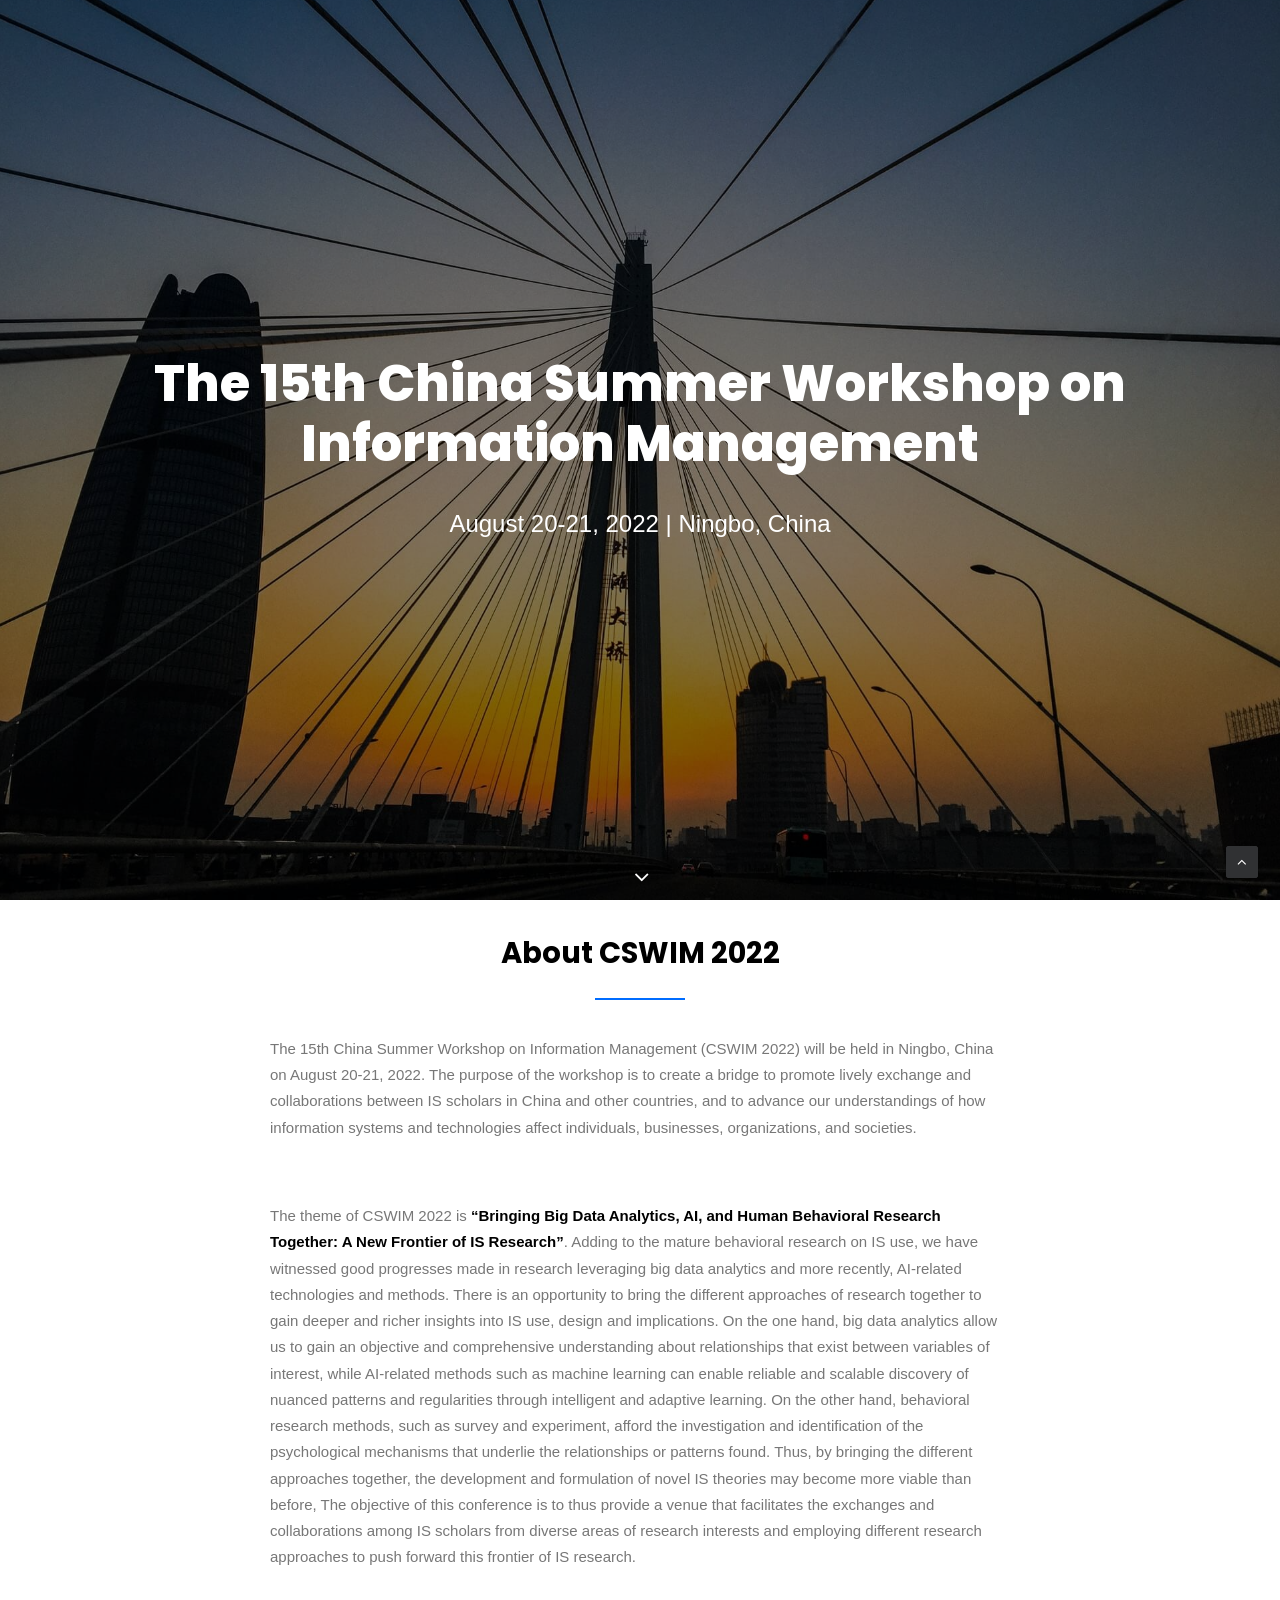
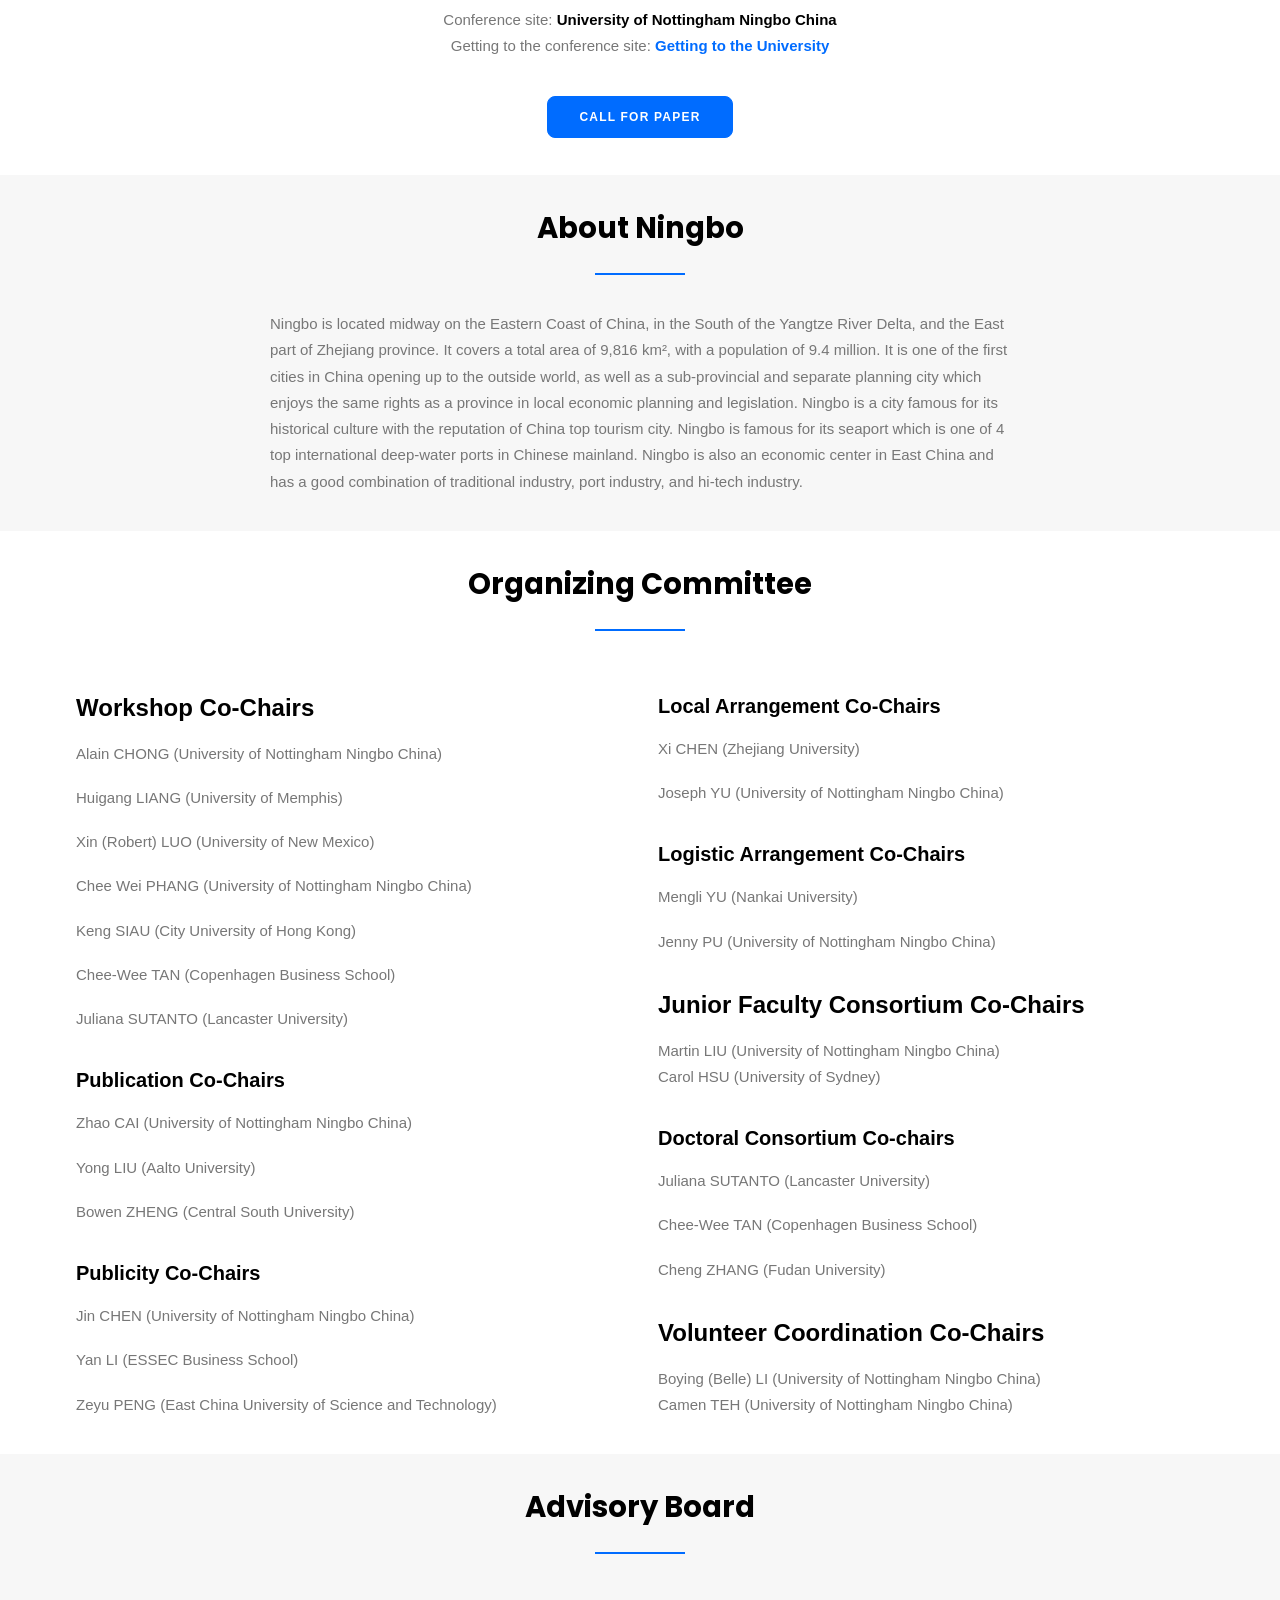
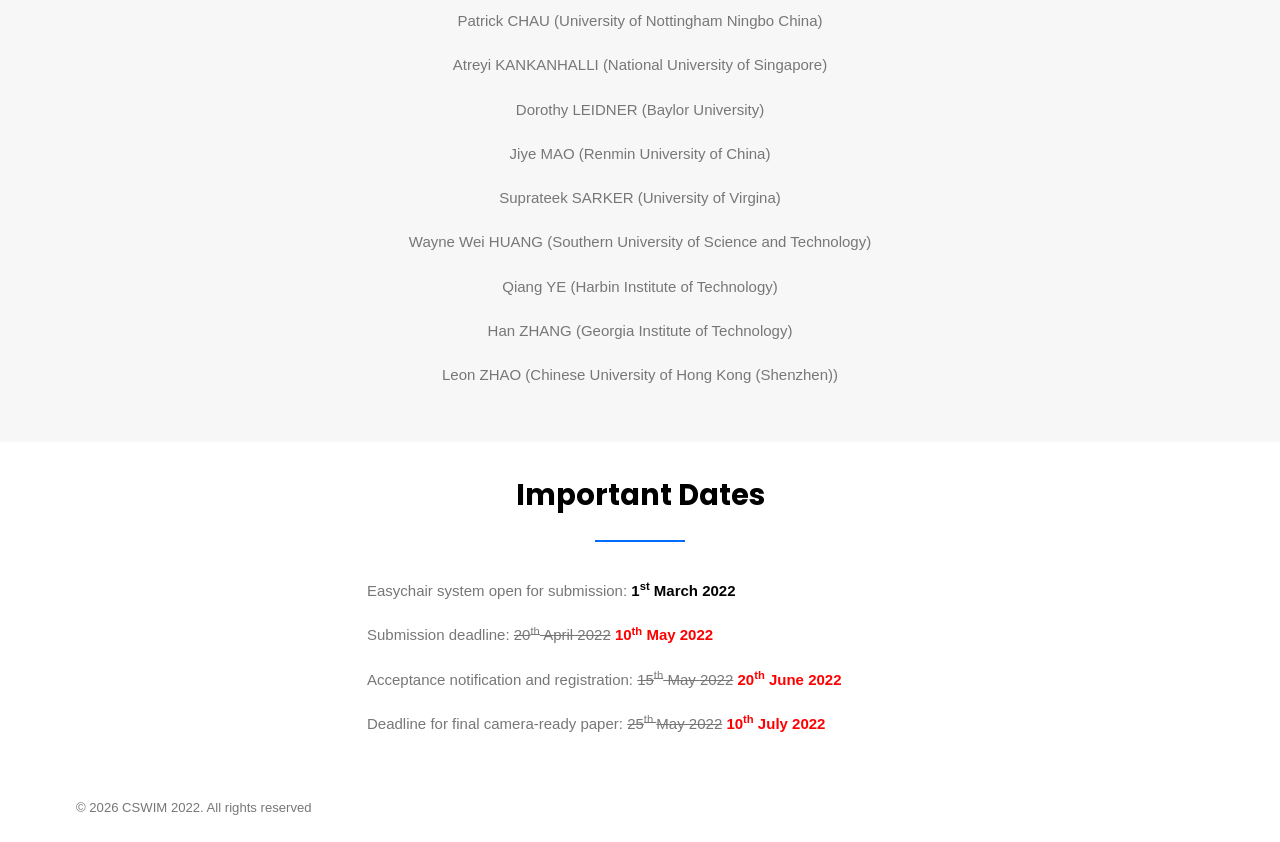
==== commit 9ecfc69c: "Fix hero/background images not rendering on static host Uncode's adaptive-images JS hides every back" ====
--- a/index.html
+++ b/index.html
@@ -145,10 +145,10 @@
 				<div class="main-container">
 					<div class="page-wrapper">
 						<div class="sections-container">
-<div id="page-header"><div class="header-wrapper header-uncode-block header-scroll-opacity">
+<div id="page-header" data-imgready="true"><div class="header-wrapper header-uncode-block header-scroll-opacity">
 									<div data-parent="true" class="vc_row style-color-jevc-bg row-container"><div class="row-background background-element">
 											<div class="background-wrapper">
-												<div class="background-inner adaptive-async" style="background-image: url(&quot;./wp-content/uploads/2020/01/bevis-g-5RzpxM9yIBg-unsplash-1-1.jpg&quot;);background-repeat: no-repeat;background-position: center bottom;background-attachment: scroll;background-size: cover;" data-uniqueid="543-494445" data-guid="https://2022.cswimworkshop.org/wp-content/uploads/2020/01/bevis-g-5RzpxM9yIBg-unsplash-1-1.jpg" data-path="2020/01/bevis-g-5RzpxM9yIBg-unsplash-1-1.jpg" data-width="1920" data-height="1440" data-singlew="12" data-singleh="null" data-crop=""></div>
+												<div class="background-inner async-done" style="background-image: url(&quot;./wp-content/uploads/2020/01/bevis-g-5RzpxM9yIBg-unsplash-1-1.jpg&quot;);background-repeat: no-repeat;background-position: center bottom;background-attachment: scroll;background-size: cover;" data-path="2020/01/bevis-g-5RzpxM9yIBg-unsplash-1-1.jpg" data-width="1920" data-height="1440" data-singlew="12" data-singleh="null" data-crop="" data-imgready="true"></div>
 												<div class="block-bg-overlay style-color-jevc-bg" style="opacity: 0.5;"></div>
 											</div>
 										</div><div class="row limit-width row-parent row-header" data-height-ratio="full"><div class="wpb_row row-inner"><div class="wpb_column pos-middle pos-center align_center column_parent col-lg-12 single-internal-gutter"><div class="uncol style-dark"><div class="uncoltable"><div class="uncell no-block-padding"><div class="uncont"><div class="vc_custom_heading_wrap "><div class="heading-text el-text heading-bigtext"><p></p>
